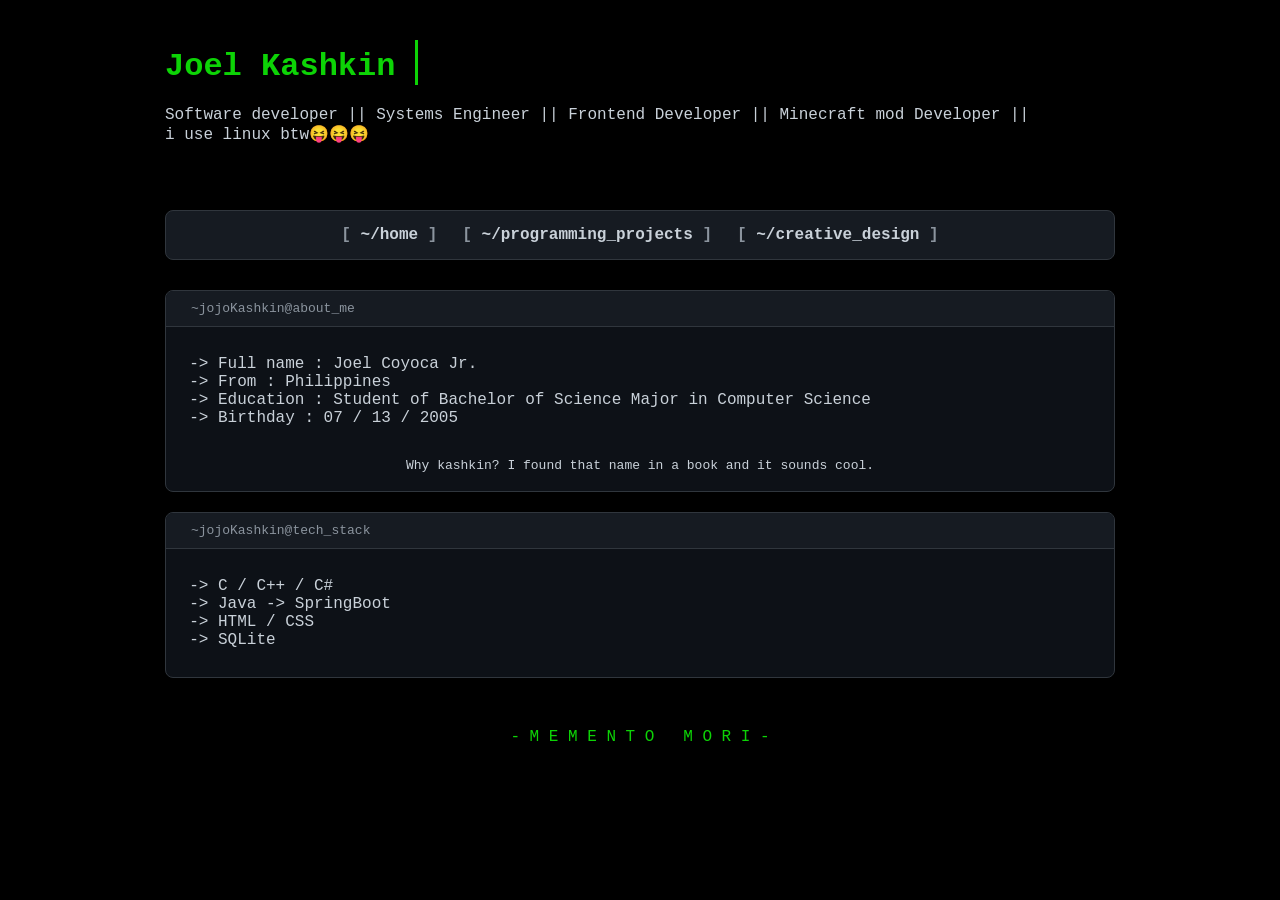
==== index.html @ 478f1abe "Updated sections separated index into design and programming  added design, programming html files t" ====
<!DOCTYPE html>
<html lang="en">
<head>
    <link rel="stylesheet" href="styles.css">
    <title>Jojo - Kashkin Portfolio</title>
</head>
<body>
    <header class="header">
        <h1> Joel Kashkin <span class="box-blink"></span> </h1>
        <p> Software developer || Systems Engineer || Frontend Developer || Minecraft mod Developer ||<br> i use linux btw😝😝😝</p>
    </header>

    <!-- Navigation Menu -->
    <nav class="terminal-nav">
        <a href="index.html">~/home</a>
        <a href="programming.html">~/programming_projects</a>
        <a href="design.html">~/creative_design</a>
    </nav>

    <main>
        <!-- about me -->
        <section class="terminal-window">
            <div class="terminal-header">
                <span class="terminal-title">~jojoKashkin@about_me</span>
            </div>
            <div class="terminal-body">
                <ul>
                    <li>Full name : Joel Coyoca Jr. </li>
                    <li>From : Philippines</li>
                    <li>Education : Student of Bachelor of Science Major in Computer Science</li>
                    <li>Birthday : 07 / 13 / 2005 </li>
                    <br>
                    <p class="reason-p">   Why kashkin? I found that name in a book and it sounds cool.</p>
                    <br>
                </ul>

                
            </div>
        </section>
        
        <!-- tech stack -->
        <section class="terminal-window">
            <div class="terminal-header">
                <span class="terminal-title">~jojoKashkin@tech_stack</span>
            </div>
            <div class="terminal-body">
                <ul>
                    <li>C / C++ / C#</li>
                    <li>Java -> SpringBoot</li>
                    <li>HTML / CSS</li>
                    <li>SQLite</li>
                </ul>
            </div>
        </section>
        
        <p class="closing-message">- M E M E N T O &nbsp M O R I -</p>
    </main>
</body>
</html>
---- styles.css ----
/* dark */
:root {

    --background-color: #000000 ;
    --text-color: #ffffff ;
    --line-color: #0dd306;
    --border-color: #30363d;

}

/* light */
/* :root{
    --background-color: #fffffff3 ;
    --text-color: #161515 ;
    --line-color: #013aa5;
    --border-color: #30363d;
} */


body {
    background-color: var(--background-color);
    color: var(--text-color);
    font-family: 'Courier New', monospace;
    font-optical-sizing: auto;
    font-weight: 400;
    font-style: normal; 
    max-width: 950px;
    margin:40px auto;
}

.header {

    border-bottom: 2px var(--line-color);
    padding-bottom: 20px;
    margin-bottom: 30px;

}

h1 {

    color: var(--line-color);
    font-weight: bold ;

}

p {

     color: var(--line-color);
    font-weight: normal ;

}


/* Need to learn more: implemented with Gemini */
.box-blink{

    display: inline-block;
    width: 3px;
    height: 45px;
    background-color: var(--line-color);
    animation: blink 1s step-end infinite;
    vertical-align: text-bottom;

}

@keyframes blink {
    
    0%, 100%{ opacity: 1;}
    50% { opacity: 0;}

}




ul {

    list-style-type: "-> ";

}


/* Terminal box designs  */
/* Need to learn more: heavy assistance with Gemini */
:root {
    --terminal-bg: #0d1117;
    --header-bg: #161b22; 
    --border-color: #30363d;
    --text-color: #c9d1d9;
    
}

p {

    color: var(--text-color);

}

.terminal-window {

    background-color: var(--terminal-bg);
    border: 1px solid var(--border-color);
    border-radius: 8px;
    margin-bottom: 20px;
    overflow: hidden;
    font-family: 'Courier New', monospace;
    transition: transform 0.2s ease, border-color 0.2s ease, box-shadow 0.2s ease;  

}

/* Need to learn more: implemented with Gemini */
.terminal-window:hover {

    transform: scale(1.10); /* Moves the box up by 5 pixels */
    box-shadow: 0 15px 30px rgba(0, 0, 0, 0.5); /* Makes the shadow deeper as it 'lifts' */
    border-color: var(--line-color);
    cursor: pointer;
    z-index: 10;

}

.terminal-header {
    
    background-color: var(--header-bg);
    padding: 10px 15px;
    border-bottom: 1px solid var(--border-color);
    display: flex;
    align-items: center;
}


.terminal-title {

    color: #8b949e;
    font-size: 13px;
    margin-left: 10px;
    transition: color 0.3s ease, text-shadow 0.3s ease;

}

.terminal-window:hover .terminal-title {
    color: #58a6ff;
    
    /* ai */
    /* This creates the 'glow' effect around the text */
    text-shadow: 0 0 8px rgba(88, 166, 255, 0.8), 
                 0 0 12px rgba(88, 166, 255, 0.4);
}

.terminal-body {

    padding: 12px;
    color: var(--text-color);
}


.closing-message {

    color: var(--line-color);
    text-align: center;
    margin-top: 50px;   
    margin-bottom: 50px;

}

/* --- Terminal Navigation Bar --- */
.terminal-nav {
    display: flex;
    justify-content: center;
    gap: 25px;
    margin-bottom: 30px;
    border: 1px solid var(--border-color);
    background-color: var(--header-bg);
    padding: 15px;
    border-radius: 8px;
}

.terminal-nav a {
    color: var(--text-color);
    text-decoration: none;
    font-weight: bold;
    transition: color 0.3s ease, text-shadow 0.3s ease;
}

.terminal-nav a:hover {
    color: var(--line-color);
    text-shadow: 0 0 8px rgba(13, 211, 6, 0.6);
}

.terminal-nav a::before {
    content: "[ ";
    color: #8b949e;
}

.terminal-nav a::after {
    content: " ]";
    color: #8b949e;
}

.project-link {
    text-decoration: none; 
    display: block;       
}

.project-link p {
    color: var(--text-color);
}

.reason-p {
    /* padding: 12px; */
    font-size: small; 
    position: absolute;
    left: 50%;
    transform: translateX(-50%);
}
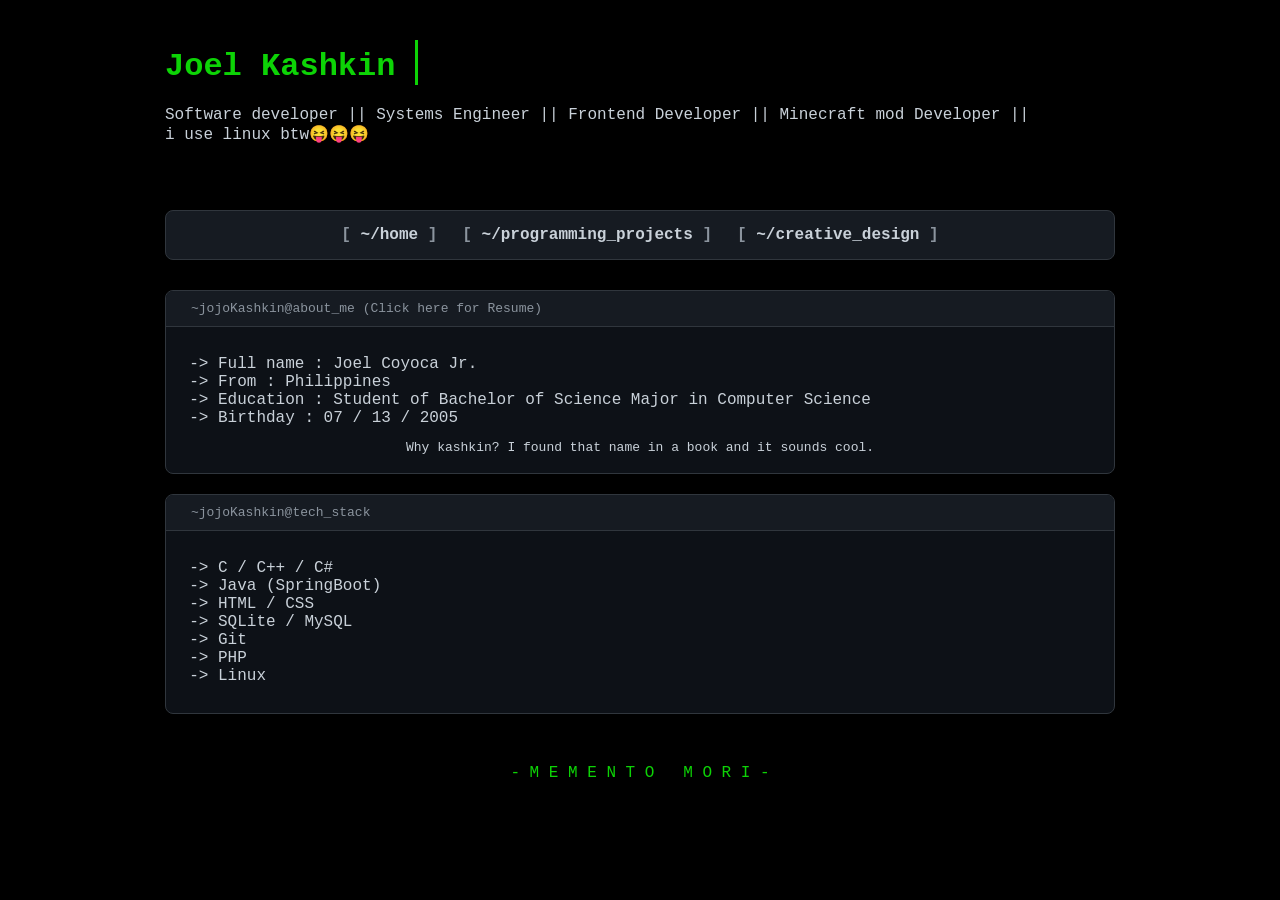
==== commit 6ee73c0a: "updated a lot of stuff" ====
--- a/index.html
+++ b/index.html
@@ -21,7 +21,7 @@
         <!-- about me -->
         <section class="terminal-window">
             <div class="terminal-header">
-                <span class="terminal-title">~jojoKashkin@about_me</span>
+                <span class="terminal-title">~jojoKashkin@about_me (Click here for Resume)</span>
             </div>
             <div class="terminal-body">
                 <ul>
@@ -29,7 +29,7 @@
                     <li>From : Philippines</li>
                     <li>Education : Student of Bachelor of Science Major in Computer Science</li>
                     <li>Birthday : 07 / 13 / 2005 </li>
-                    <br>
+                    <!-- <li>More About me: I am a go getter, determined and my willingness to learn is what makes me who I am.</li> -->
                     <p class="reason-p">   Why kashkin? I found that name in a book and it sounds cool.</p>
                     <br>
                 </ul>
@@ -46,9 +46,12 @@
             <div class="terminal-body">
                 <ul>
                     <li>C / C++ / C#</li>
-                    <li>Java -> SpringBoot</li>
+                    <li>Java (SpringBoot)</li>
                     <li>HTML / CSS</li>
-                    <li>SQLite</li>
+                    <li>SQLite / MySQL</li>
+                    <li>Git</li>
+                    <li>PHP</li>
+                    <li>Linux</li>
                 </ul>
             </div>
         </section>
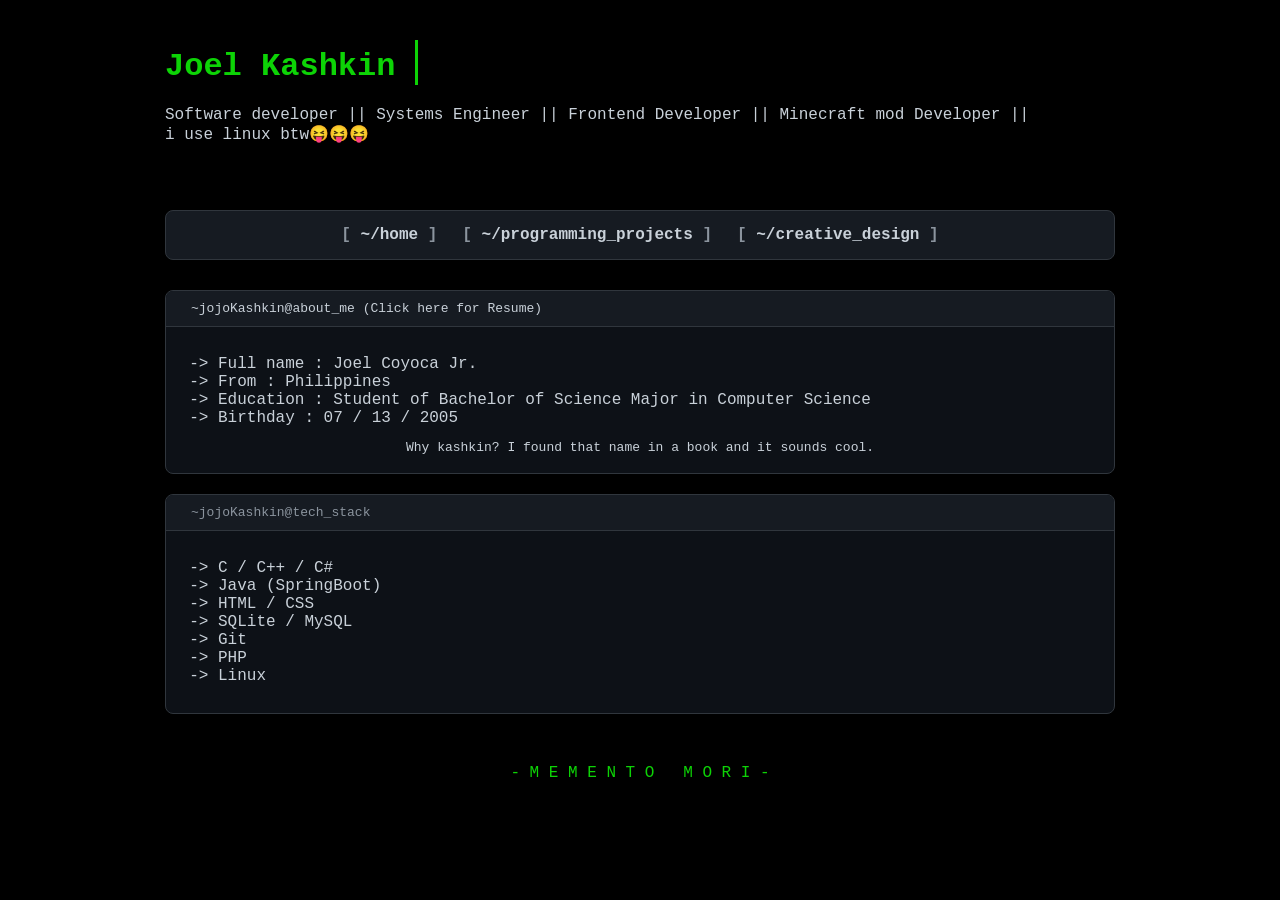
==== commit bce21832: "added imporatnta files and did some updates" ====
--- a/index.html
+++ b/index.html
@@ -21,7 +21,7 @@
         <!-- about me -->
         <section class="terminal-window">
             <div class="terminal-header">
-                <span class="terminal-title">~jojoKashkin@about_me (Click here for Resume)</span>
+               <a class="terminal-title project-link" href="Resume.pdf" target="_blank" rel="noopener noreferrer">~jojoKashkin@about_me (Click here for Resume)</a>
             </div>
             <div class="terminal-body">
                 <ul>
--- a/styles.css
+++ b/styles.css
@@ -212,4 +212,13 @@
     position: absolute;
     left: 50%;
     transform: translateX(-50%);
+}
+
+.project-link {
+    color: inherit; 
+    text-decoration: none; 
+}
+
+.project-link:hover {
+    text-decoration: underline; 
 }
